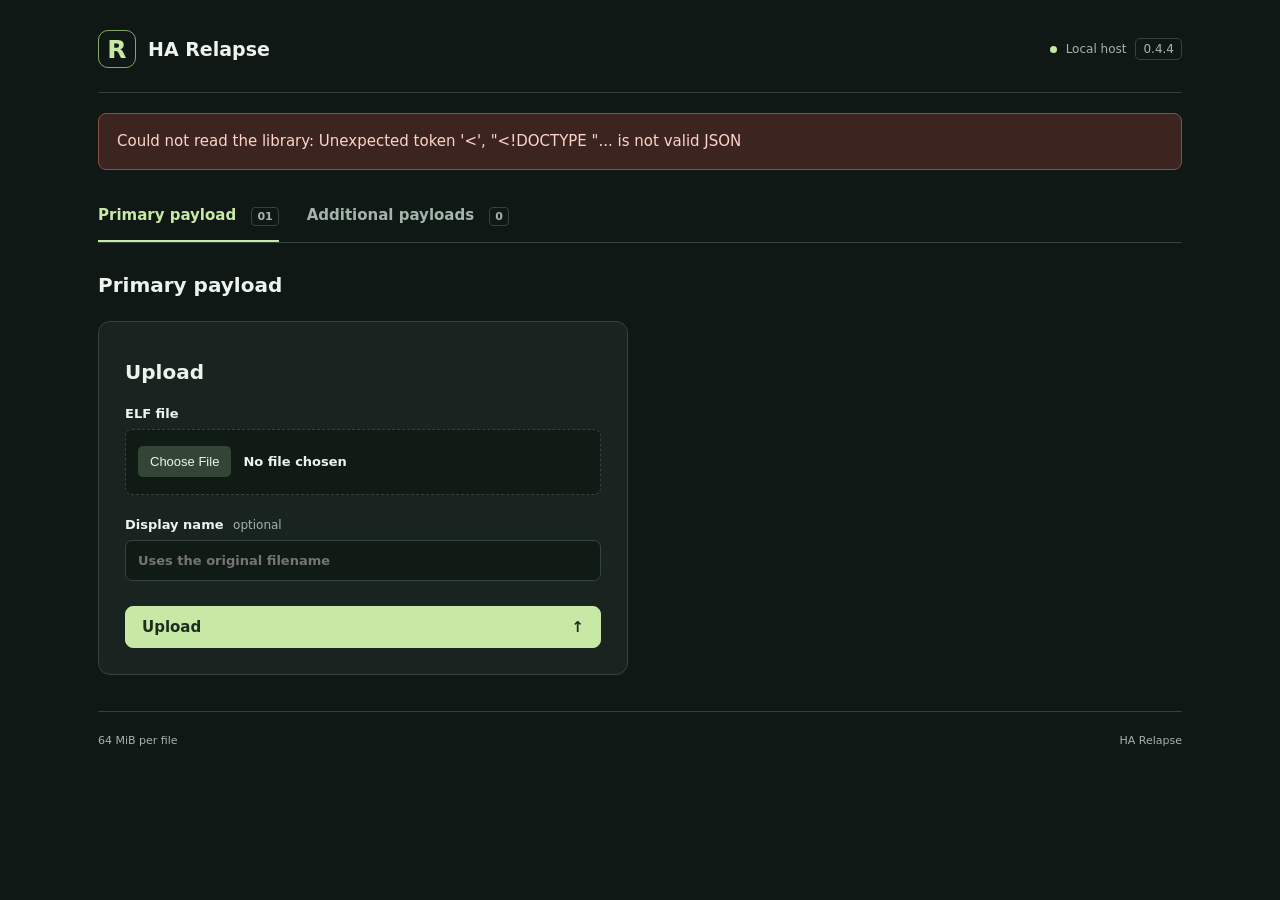
==== relapse_local/admin/index.html @ 13431372 "Publish HA Relapse 0.4.4 source and setup guide" ====
<!doctype html>
<html lang="en">
<head>
  <meta charset="utf-8">
  <meta name="viewport" content="width=device-width,initial-scale=1">
  <title>HA Relapse · Payload library</title>
  <link rel="stylesheet" href="style.css">
  <script src="app.js" defer></script>
</head>
<body>
<main>
  <header class="masthead">
    <div class="brand"><span class="brand-mark" aria-hidden="true">R</span><span>HA Relapse</span></div>
    <div class="host-tag"><span class="status-dot"></span> Local host <span id="version">0.4.4</span></div>
  </header>
  <div id="notice" class="notice" role="status" aria-live="polite" hidden></div>
  <div class="tabs" role="tablist" aria-label="Payload library">
    <button id="tab-primary" type="button" role="tab" aria-controls="primary-panel" aria-selected="true">Primary payload <span>01</span></button>
    <button id="tab-additional" type="button" role="tab" aria-controls="additional-panel" aria-selected="false" tabindex="-1">Additional payloads <span id="additional-count">0</span></button>
  </div>
  <section id="primary-panel" role="tabpanel" aria-labelledby="tab-primary">
    <div class="section-heading"><h2>Primary payload</h2></div>
    <div class="content-grid">
      <form id="primary-upload" class="upload-card">
        <h3 id="primary-upload-title">Upload</h3>
        <label class="file-label">ELF file<input id="primary-file" type="file" required></label>
        <label>Display name <span class="muted">optional</span><input id="primary-label" type="text" maxlength="120" placeholder="Uses the original filename"></label>
        <button type="submit" class="accent">Upload <span aria-hidden="true">↑</span></button>
      </form>
      <div id="primary-current" class="current-area"></div>
    </div>
  </section>
  <section id="additional-panel" role="tabpanel" aria-labelledby="tab-additional" hidden>
    <div class="section-heading"><h2>Additional payloads</h2><button id="refresh" type="button" class="quiet">Refresh</button></div>
    <form id="additional-upload" class="additional-upload">
      <label>ELF files<input id="additional-files" type="file" multiple required></label>
      <button type="submit" class="accent">Upload <span aria-hidden="true">↑</span></button>
    </form>
    <p class="restore-note">List order = restore order.</p>
    <div id="additional-list"></div>
  </section>
  <section id="upload-progress" class="progress-card" aria-label="Upload progress" hidden><span id="progress-label"></span><progress id="progress" max="100" value="0"></progress></section>
  <footer><span>64 MiB per file</span><span>HA Relapse</span></footer>
</main>
</body>
</html>
---- relapse_local/admin/style.css ----
:root{color-scheme:dark;--bg:#101816;--panel:#192320;--line:#35443e;--text:#edf4ec;--muted:#a3b5aa;--accent:#c7e9a5;--red:#ffb3a4;font-family:system-ui,-apple-system,BlinkMacSystemFont,"Segoe UI",sans-serif;font-size:15px}
*{box-sizing:border-box}body{margin:0;background:var(--bg);color:var(--text)}main{max-width:1160px;margin:auto;padding:30px 38px}button,input{font:inherit}button{border:1px solid var(--line);background:#24312a;color:var(--text);padding:11px 16px;border-radius:8px;cursor:pointer;font-weight:600}button:hover{background:#35463b}button:disabled{opacity:.45;cursor:default}button:focus-visible,input:focus-visible{outline:3px solid var(--accent);outline-offset:3px}button.accent{background:var(--accent);color:#1d2d1e;border-color:var(--accent);display:flex;align-items:center;justify-content:space-between;gap:20px}button.quiet{background:transparent}button.danger{color:var(--red)}input{width:100%;margin-top:8px;border:1px solid var(--line);border-radius:7px;background:#101b15;color:var(--text);padding:12px}input[type=file]{padding:16px 12px;border-style:dashed;min-height:66px}input::file-selector-button{background:#334636;color:var(--text);border:0;border-radius:5px;padding:8px 12px;margin-right:12px;cursor:pointer}input[type=checkbox]{width:18px;height:18px;margin:0;accent-color:#a7d681}label{display:block;font-size:13px;font-weight:600}p{color:var(--muted);line-height:1.65;margin:8px 0 0}.masthead{display:flex;justify-content:space-between;gap:20px;align-items:center;border-bottom:1px solid var(--line);padding-bottom:24px}.brand{display:flex;align-items:center;gap:12px;font-size:19px;font-weight:650}.brand-mark{display:grid;place-items:center;border:1px solid #82a869;border-radius:10px;width:38px;height:38px;color:var(--accent);font-size:25px}.host-tag{display:flex;align-items:center;gap:9px;color:var(--muted);font-size:12px}.host-tag>span:last-child{border:1px solid var(--line);border-radius:5px;padding:3px 7px}.status-dot{width:7px;height:7px;border-radius:50%;background:var(--accent)}.intro{display:flex;justify-content:space-between;align-items:center;gap:35px;padding:48px 0 36px}.eyebrow,.step{font-size:11px;letter-spacing:.15em;color:var(--accent);font-weight:700}h1{font-size:clamp(27px,3.5vw,38px);font-weight:550;letter-spacing:-.045em;line-height:1.15;margin:14px 0}h2{font-size:20px;font-weight:550;margin:0}h3{font-weight:550;font-size:20px;margin:12px 0 22px}.library-count{border-left:1px solid var(--line);padding:12px 0 12px 28px;min-width:160px}.library-count strong{display:block;font-size:40px;font-weight:400;color:var(--accent)}.library-count span{font-size:12px;color:var(--muted)}.tabs{display:flex;gap:28px;border-bottom:1px solid var(--line)}.tabs button{border:0;background:transparent;border-radius:0;padding:16px 0;color:var(--muted);border-bottom:2px solid transparent}.tabs button[aria-selected=true]{color:var(--accent);border-bottom-color:var(--accent)}.tabs span{font-size:11px;margin-left:10px;color:var(--muted);border:1px solid var(--line);border-radius:4px;padding:2px 5px}.section-heading{display:flex;justify-content:space-between;gap:24px;align-items:center;padding:30px 0 24px}.section-heading p{font-size:13px}.content-grid{display:grid;grid-template-columns:minmax(0,1fr) minmax(0,1fr);gap:24px}.upload-card,.payload-card,.empty-state{border:1px solid var(--line);background:var(--panel);border-radius:12px;padding:26px}.upload-card label+label{margin-top:22px}.upload-card .accent{width:100%;margin-top:25px}.muted,.hint{color:var(--muted);font-size:12px;font-weight:400}.muted{margin-left:5px}.hint{margin-top:15px}.empty-state{height:100%;min-height:330px;background:transparent;display:flex;flex-direction:column;justify-content:center;align-items:flex-start;border-style:dashed}.empty-symbol{font-size:30px;color:var(--accent);margin-bottom:14px}.empty-state h3{margin:0 0 10px}.empty-state p{max-width:320px;font-size:13px}.payload-card{margin-bottom:16px}.payload-card:last-child{margin-bottom:0}.card-head{display:flex;align-items:flex-start;justify-content:space-between;gap:15px}.card-head h3{margin:8px 0;overflow-wrap:anywhere}.badge{border:1px solid #52734a;color:var(--accent);padding:4px 8px;border-radius:5px;font-size:10px;text-transform:uppercase;letter-spacing:.08em;white-space:nowrap}.filename{font-size:12px;overflow-wrap:anywhere;font-family:ui-monospace,monospace;color:var(--muted)}.metadata{display:flex;flex-wrap:wrap;gap:15px;font-size:12px;color:var(--muted);margin:18px 0}.actions{display:flex;gap:8px;flex-wrap:wrap;margin-top:20px}.actions button{font-size:12px;padding:9px 12px}.previous{border-top:1px solid var(--line);margin-top:20px;padding-top:16px;font-size:12px;color:var(--muted);overflow-wrap:anywhere}.previous strong{display:block;color:var(--text);font-weight:500;margin-bottom:6px}.edit-form{margin-top:20px;display:grid;grid-template-columns:1fr auto;gap:12px;align-items:end}.edit-form button{height:44px}.restore-settings{border-top:1px solid var(--line);margin-top:20px;padding-top:18px;display:flex;flex-wrap:wrap;align-items:center;gap:22px}.checkbox-label{display:flex;align-items:center;gap:9px}.delay-label{display:flex;align-items:center;gap:8px;color:var(--muted);font-size:12px}.delay-label input{width:64px;padding:8px;margin:0}.additional-upload{display:flex;align-items:end;gap:20px;padding:22px;background:var(--panel);border:1px solid var(--line);border-radius:12px}.additional-upload label{flex:1}.additional-upload button{margin-bottom:10px}.restore-note{display:flex;gap:12px;margin:25px 0;color:var(--muted);font-size:12px;line-height:1.5}.restore-note strong{color:var(--accent);white-space:nowrap}.notice{padding:16px 18px;margin:0 0 20px;border-radius:8px;background:#233b29;border:1px solid #567c47;white-space:pre-wrap;line-height:1.5}.notice.error{background:#3c2520;border-color:#8a5145;color:#ffd3c9}.progress-card{position:sticky;bottom:16px;background:#284230;border:1px solid #729b5b;border-radius:10px;padding:18px;margin-top:20px;box-shadow:0 8px 35px #0006}.progress-card span{display:block;font-size:13px;margin-bottom:10px}progress{width:100%;height:8px;accent-color:var(--accent)}footer{border-top:1px solid var(--line);margin-top:36px;padding-top:22px;display:flex;justify-content:space-between;gap:20px;color:var(--muted);font-size:11px}[hidden]{display:none!important}
@media(max-width:720px){main{padding:22px 20px}.intro{padding:30px 0}.library-count{display:none}.content-grid{grid-template-columns:1fr}.masthead{align-items:flex-start}.host-tag{font-size:10px}.tabs{gap:22px}.tabs button{font-size:13px}.section-heading{align-items:flex-start}.additional-upload{display:block}.additional-upload button{width:100%;margin:18px 0 0}.restore-note{display:block}.restore-note strong{display:block;margin-bottom:6px}.upload-card,.payload-card,.empty-state{padding:21px}footer{flex-direction:column;gap:8px}.card-head{flex-wrap:wrap}.edit-form{grid-template-columns:1fr}.edit-form button{width:100%}}

.notice{margin-top:20px}
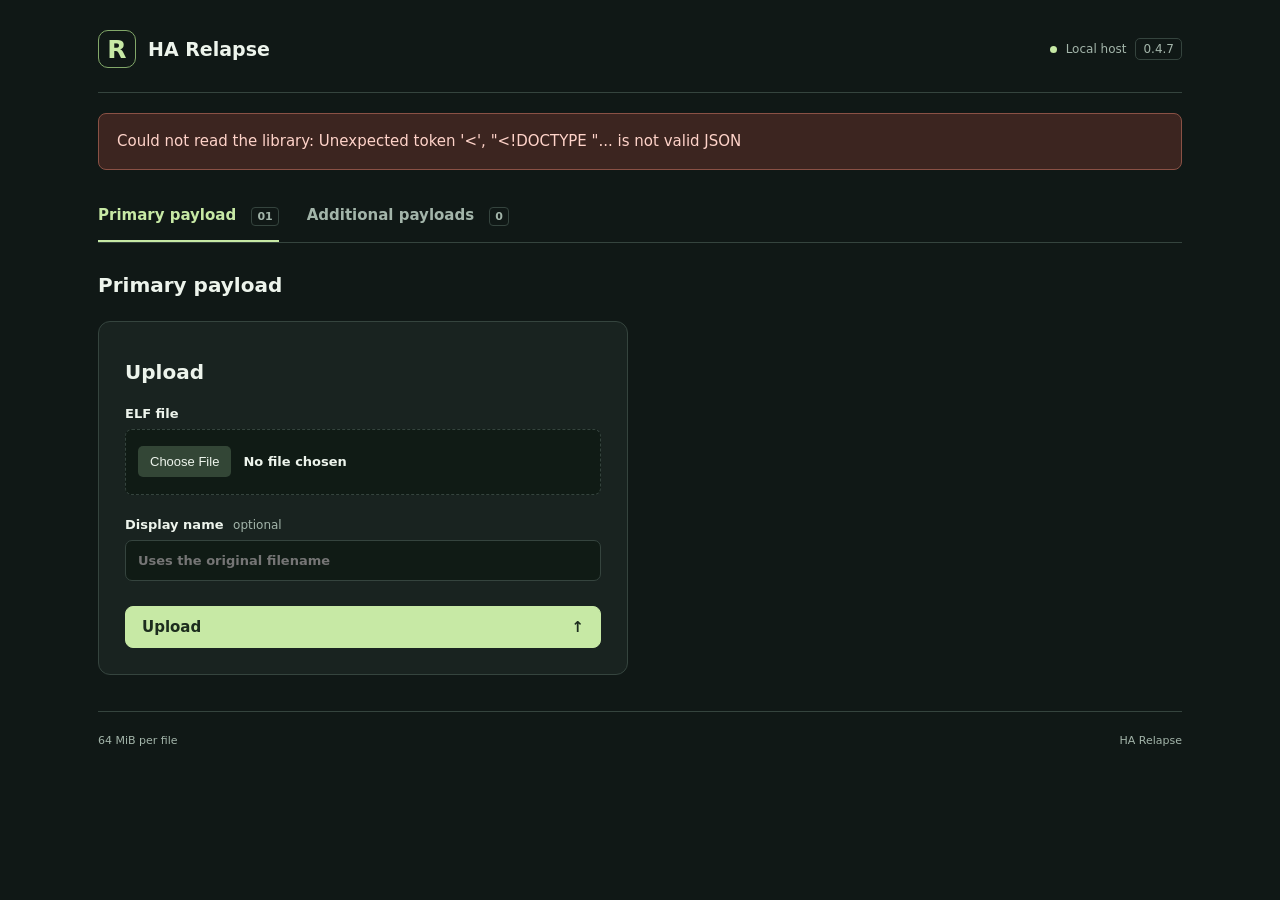
==== commit 8a5b7aa7: "Fix missing PS5 payload rows and publish HA Relapse 0.4.7 Pre-layout the additional payload panel be" ====
--- a/relapse_local/admin/index.html
+++ b/relapse_local/admin/index.html
@@ -11,7 +11,7 @@
 <main>
   <header class="masthead">
     <div class="brand"><span class="brand-mark" aria-hidden="true">R</span><span>HA Relapse</span></div>
-    <div class="host-tag"><span class="status-dot"></span> Local host <span id="version">0.4.4</span></div>
+    <div class="host-tag"><span class="status-dot"></span> Local host <span id="version">0.4.7</span></div>
   </header>
   <div id="notice" class="notice" role="status" aria-live="polite" hidden></div>
   <div class="tabs" role="tablist" aria-label="Payload library">
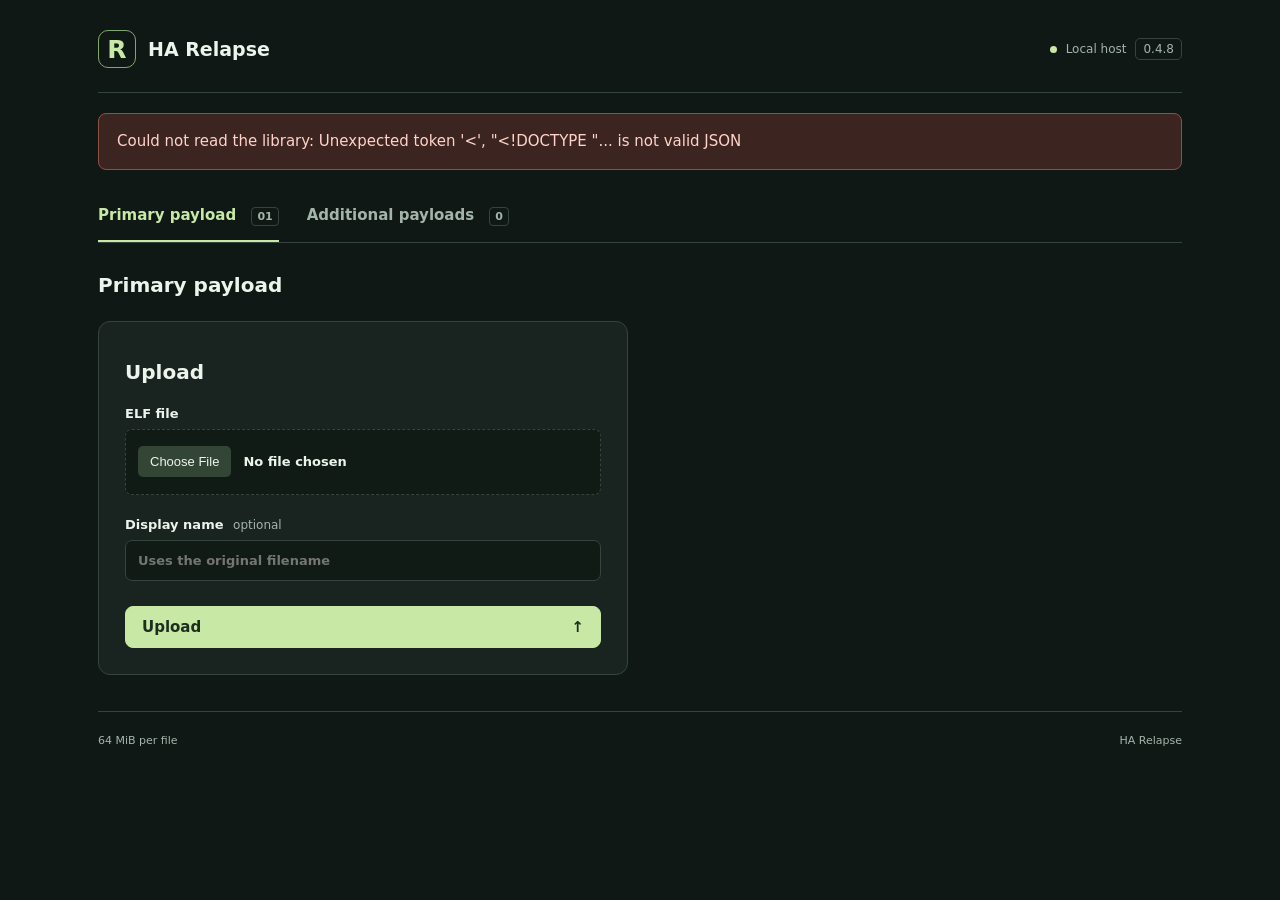
==== commit 823f71ea: "Show HA Relapse 0.4.8 in the upload dashboard" ====
--- a/relapse_local/admin/index.html
+++ b/relapse_local/admin/index.html
@@ -11,7 +11,7 @@
 <main>
   <header class="masthead">
     <div class="brand"><span class="brand-mark" aria-hidden="true">R</span><span>HA Relapse</span></div>
-    <div class="host-tag"><span class="status-dot"></span> Local host <span id="version">0.4.7</span></div>
+    <div class="host-tag"><span class="status-dot"></span> Local host <span id="version">0.4.8</span></div>
   </header>
   <div id="notice" class="notice" role="status" aria-live="polite" hidden></div>
   <div class="tabs" role="tablist" aria-label="Payload library">
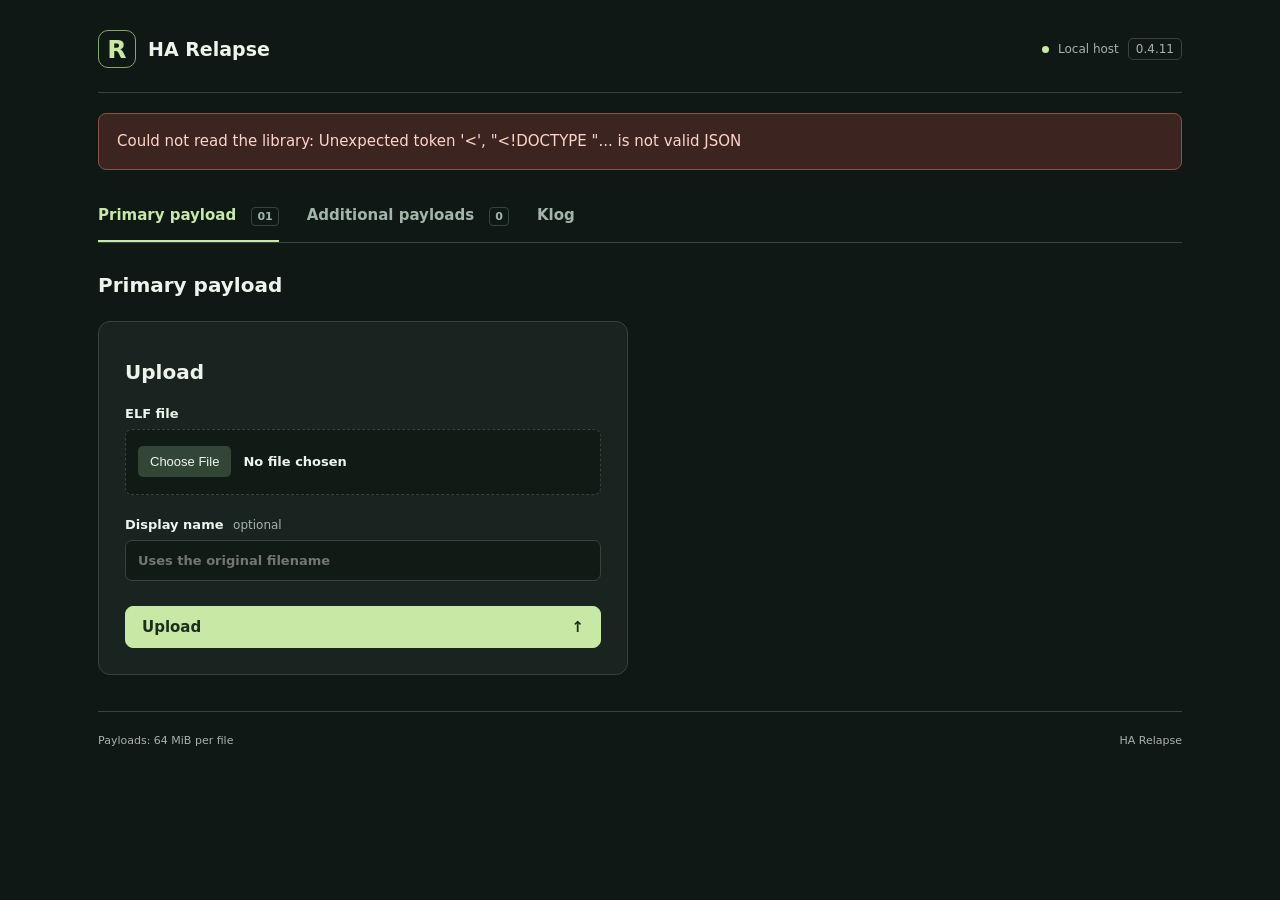
==== commit 42ada2a6: "Add Klog dashboard, automatic scrolling and stable text selection" ====
--- a/relapse_local/admin/index.html
+++ b/relapse_local/admin/index.html
@@ -3,20 +3,22 @@
 <head>
   <meta charset="utf-8">
   <meta name="viewport" content="width=device-width,initial-scale=1">
-  <title>HA Relapse · Payload library</title>
+  <title>HA Relapse</title>
   <link rel="stylesheet" href="style.css">
   <script src="app.js" defer></script>
+  <script src="klog.js" defer></script>
 </head>
 <body>
 <main>
   <header class="masthead">
     <div class="brand"><span class="brand-mark" aria-hidden="true">R</span><span>HA Relapse</span></div>
-    <div class="host-tag"><span class="status-dot"></span> Local host <span id="version">0.4.8</span></div>
+    <div class="host-tag"><span class="status-dot"></span> Local host <span id="version">0.4.11</span></div>
   </header>
   <div id="notice" class="notice" role="status" aria-live="polite" hidden></div>
-  <div class="tabs" role="tablist" aria-label="Payload library">
+  <div class="tabs" role="tablist" aria-label="HA Relapse">
     <button id="tab-primary" type="button" role="tab" aria-controls="primary-panel" aria-selected="true">Primary payload <span>01</span></button>
     <button id="tab-additional" type="button" role="tab" aria-controls="additional-panel" aria-selected="false" tabindex="-1">Additional payloads <span id="additional-count">0</span></button>
+    <button id="tab-klog" type="button" role="tab" aria-controls="klog-panel" aria-selected="false" tabindex="-1">Klog</button>
   </div>
   <section id="primary-panel" role="tabpanel" aria-labelledby="tab-primary">
     <div class="section-heading"><h2>Primary payload</h2></div>
@@ -30,6 +32,24 @@
       <div id="primary-current" class="current-area"></div>
     </div>
   </section>
+  <section id="klog-panel" role="tabpanel" aria-labelledby="tab-klog" hidden>
+    <div class="section-heading"><h2>Klog</h2><span id="klog-status" class="klog-status" role="status">Not connected</span></div>
+    <form id="klog-connect" class="klog-connect">
+      <label>PS5 IP<input id="klog-host" type="text" inputmode="decimal" autocomplete="off" placeholder="PS5 LAN address" required></label>
+      <label>Port<input id="klog-port" type="number" min="1" max="65535" value="3232" required></label>
+      <button id="klog-start" type="submit" class="accent">Connect</button>
+      <button id="klog-stop" type="button" disabled>Stop</button>
+    </form>
+    <p class="klog-note">Start the klog payload on PS5 first. Connect records on HA until stopped or disconnected.</p>
+    <div class="klog-viewer">
+      <div class="klog-toolbar"><strong id="klog-view-title">Live output</strong><div><a id="klog-save" class="button-link" hidden>Save to device</a></div></div>
+      <pre id="klog-output" tabindex="0" aria-label="Klog output">Connect to start a recording.</pre>
+      <div class="klog-view-footer"><span id="klog-position"></span><button id="klog-more" class="quiet" type="button" hidden>Read more</button></div>
+    </div>
+    <div class="section-heading"><h2>Recordings</h2><button id="klog-refresh" type="button" class="quiet">Refresh</button></div>
+    <p id="klog-storage" class="klog-note"></p>
+    <div id="klog-recordings"></div>
+  </section>
   <section id="additional-panel" role="tabpanel" aria-labelledby="tab-additional" hidden>
     <div class="section-heading"><h2>Additional payloads</h2><button id="refresh" type="button" class="quiet">Refresh</button></div>
     <form id="additional-upload" class="additional-upload">
@@ -40,7 +60,7 @@
     <div id="additional-list"></div>
   </section>
   <section id="upload-progress" class="progress-card" aria-label="Upload progress" hidden><span id="progress-label"></span><progress id="progress" max="100" value="0"></progress></section>
-  <footer><span>64 MiB per file</span><span>HA Relapse</span></footer>
+  <footer><span>Payloads: 64 MiB per file</span><span>HA Relapse</span></footer>
 </main>
 </body>
 </html>
--- a/relapse_local/admin/style.css
+++ b/relapse_local/admin/style.css
@@ -3,3 +3,5 @@
 @media(max-width:720px){main{padding:22px 20px}.intro{padding:30px 0}.library-count{display:none}.content-grid{grid-template-columns:1fr}.masthead{align-items:flex-start}.host-tag{font-size:10px}.tabs{gap:22px}.tabs button{font-size:13px}.section-heading{align-items:flex-start}.additional-upload{display:block}.additional-upload button{width:100%;margin:18px 0 0}.restore-note{display:block}.restore-note strong{display:block;margin-bottom:6px}.upload-card,.payload-card,.empty-state{padding:21px}footer{flex-direction:column;gap:8px}.card-head{flex-wrap:wrap}.edit-form{grid-template-columns:1fr}.edit-form button{width:100%}}
 
 .notice{margin-top:20px}
+.button-link{display:inline-flex;align-items:center;justify-content:center;border:1px solid var(--line);border-radius:8px;padding:10px 14px;background:#24312a;color:var(--text);font-size:12px;font-weight:600;text-decoration:none}.button-link:hover{background:#35463b}.button-link:focus-visible{outline:3px solid var(--accent);outline-offset:3px}.klog-status{font-size:12px;color:var(--accent);text-align:right;max-width:65%;line-height:1.5}.klog-status.error{color:var(--red)}.klog-connect{display:grid;grid-template-columns:minmax(150px,1fr) 100px auto auto;gap:14px;align-items:end}.klog-connect button{height:45px}.klog-note{font-size:12px;margin:13px 0 18px}.klog-viewer{border:1px solid var(--line);border-radius:12px;overflow:hidden;background:#0c1310}.klog-toolbar{display:flex;justify-content:space-between;align-items:center;gap:16px;padding:14px 18px;background:var(--panel);border-bottom:1px solid var(--line);font-size:12px}.klog-toolbar>div{display:flex;align-items:center;gap:18px}.klog-toolbar strong{font-weight:500}.klog-viewer pre{height:380px;overflow:auto;margin:0;padding:18px;white-space:pre-wrap;overflow-wrap:anywhere;font:12px/1.6 ui-monospace,SFMono-Regular,Consolas,monospace;color:#d1e6d4;tab-size:4}.klog-view-footer{display:flex;align-items:center;justify-content:space-between;gap:14px;padding:10px 18px;border-top:1px solid var(--line);min-height:42px;color:var(--muted);font-size:11px}.klog-view-footer button{font-size:12px;padding:6px 10px;white-space:nowrap}.klog-record{display:flex;justify-content:space-between;gap:18px;align-items:center;background:var(--panel);border:1px solid var(--line);border-radius:10px;padding:17px 20px;margin-bottom:10px}.klog-record.selected{border-color:#7e9c6f}.klog-record-info{display:flex;flex-direction:column;gap:7px;font-size:13px;overflow-wrap:anywhere}.klog-record-info .muted{margin:0}.klog-record .actions{margin:0;flex-shrink:0}#klog-recordings>.empty-state{min-height:100px}
+@media(max-width:720px){.tabs{gap:12px;overflow-x:auto}.tabs button{font-size:12px;white-space:nowrap}.tabs span{margin-left:5px}.klog-connect{grid-template-columns:1fr 95px}.klog-toolbar,.klog-record{align-items:flex-start;flex-direction:column}.klog-toolbar>div{width:100%;justify-content:space-between}.klog-record .actions{flex-shrink:1}.klog-viewer pre{height:330px}.klog-view-footer{align-items:flex-start}.klog-status{max-width:70%}}
